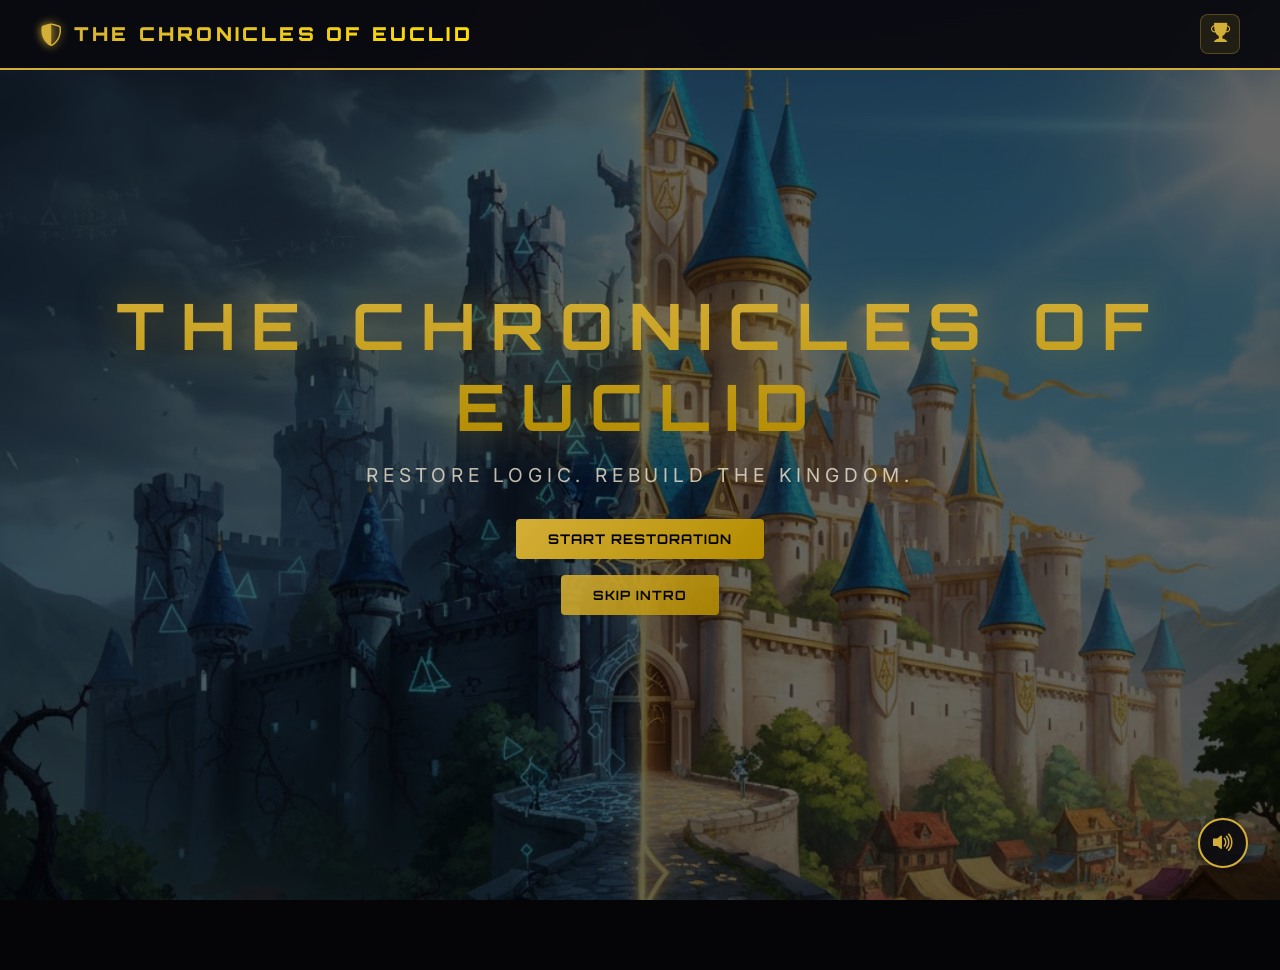
==== index.html @ c295cdf5 "feat: complete implementation of Phases 4 & 5, including expansion regions, time mechanics, and boss" ====
<!DOCTYPE html>
<html lang="en">

<head>
    <meta charset="UTF-8">
    <meta name="viewport" content="width=device-width, initial-scale=1.0">
    <title>The Chronicles of Euclid - Geometry Proof Quest</title>
    <link href="https://cdn.jsdelivr.net/npm/bootstrap-icons@1.11.1/font/bootstrap-icons.css" rel="stylesheet">
    <link rel="stylesheet" href="style.css">
</head>

<body>
    <div id="title-screen" class="title-screen">
        <img src="Images/CastleTitle.jpg" alt="The Chronicles of Euclid" class="title-image">
        <div class="title-content">
            <h1 class="title-text">THE CHRONICLES OF EUCLID</h1>
            <p class="title-tagline">Restore Logic. Rebuild the Kingdom.</p>
            <div class="title-buttons">
                <button class="btn-primary-medieval start-btn" onclick="startStory()">Start Restoration</button>
                <button class="btn-primary-medieval btn-small skip-btn" onclick="skipIntro()">Skip Intro</button>
            </div>
        </div>
    </div>

    <div id="world-brightness-overlay" class="world-brightness-overlay"></div>
    <div id="cinematic-overlay" class="cinematic-overlay" style="display: none;">
        <div class="cinematic-content" id="cinematic-content">
            <!-- Paragraphs will be injected here -->
        </div>
    </div>
    <div class="bg-grid"></div>

    <nav class="navbar-custom">
        <div class="header-left">
            <a href="#" class="brand">
                <i class="bi bi-shield-shaded"></i>
                <span class="brand-text">THE CHRONICLES OF EUCLID</span>
            </a>
        </div>
        <div class="stats-bar">
            <div id="region-selector" class="region-selector-header"></div>
            <div id="achievements-dropdown" class="achievements-dropdown-container">
                <button id="achievements-toggle" class="btn-trophy" onclick="toggleAchievements()"
                    title="View Achievements">
                    <i class="bi bi-trophy-fill"></i>
                </button>
                <div id="achievements-panel" class="achievements-dropdown-content">
                    <!-- Achievements Injected Here -->
                </div>
            </div>
        </div>
    </nav>

    <div id="char-selection-screen" class="char-selection-overlay" style="display: none;">
        <div class="selection-container">
            <h1 class="selection-title">CHOOSE YOUR HEIR</h1>
            <div class="char-cards">
                <div class="char-card" onclick="selectCharacter('male')">
                    <img src="Images/MaleCharacter.png" alt="The Prince">
                    <div class="char-info">
                        <h3>THE PRINCE</h3>
                        <p>Architect of Reason</p>
                    </div>
                </div>
                <div class="char-card" onclick="selectCharacter('female')">
                    <img src="Images/FemaleCharacter.png" alt="The Princess">
                    <div class="char-info">
                        <h3>THE PRINCESS</h3>
                        <p>Sovereign of Truth</p>
                    </div>
                </div>
                <!-- New Characters -->
                <div class="char-card" onclick="selectCharacter('sage')">
                    <img src="file:///C:/Users/Chloe/.gemini/antigravity/brain/e8900f96-80d4-46c9-8535-546dac5a9c21/character_sage_of_logic_1768112817791.png"
                        alt="The Sage">
                    <div class="char-info">
                        <h3>THE SAGE</h3>
                        <p>Master of Geometry</p>
                    </div>
                </div>
                <div class="char-card" onclick="selectCharacter('architectFemale')">
                    <img src="file:///C:/Users/Chloe/.gemini/antigravity/brain/e8900f96-80d4-46c9-8535-546dac5a9c21/character_architect_of_the_grids_female_1768112830831.png"
                        alt="The Architect">
                    <div class="char-info">
                        <h3>THE ARCHITECT</h3>
                        <p>Builder of the Grids</p>
                    </div>
                </div>
            </div>
        </div>
    </div>

    <div id="map-hub" class="map-hub-container" style="display: none;">
        <h2 class="medieval-title text-center mt-4 map-title-contrast" style="z-index: 1000; position: relative;">
            Kingdom of Euclid</h2>
        <div id="event-board" class="event-board">
            <h3 class="event-board-title"><i class="bi bi-megaphone-fill"></i> Kingdom Events</h3>
            <div class="event-sections">
                <div class="event-section">
                    <h4>Active</h4>
                    <div id="active-events-list"></div>
                </div>
                <div class="event-section">
                    <h4>Incoming</h4>
                    <div id="incoming-events-list"></div>
                </div>
            </div>
        </div>
        <div id="village-map" class="map-nodes-container">
            <!-- Map Nodes Injected Here -->
        </div>

        <div class="kingdom-hud">
            <div class="hud-item time-hud" id="main-time-hud" title="Kingdom Age">
                <i class="bi bi-clock-history"></i> Age: <span id="game-time-val">Day 1</span>
            </div>
            <div class="hud-item population-hud" id="main-pop-hud" title="Village Population"
                onclick="showPopulationStatus()">
                <i class="bi bi-people-fill"></i> Pop: <span id="pop-count">100</span>/<span id="max-pop">100</span>
                <div class="pop-bar-container">
                    <div id="pop-bar-fill" class="pop-bar-fill" style="width: 100%;"></div>
                </div>
            </div>
            <div class="hud-item defense-hud" id="main-def-hud" title="Kingdom Defense">
                <i class="bi bi-shield-fill-check"></i> Defense: <span id="def-count">50</span>%
                <div class="def-bar-container">
                    <div id="def-bar-fill" class="def-bar-fill" style="width: 50%;"></div>
                </div>
            </div>
            <div class="hud-controls">
                <button class="btn-hud" onclick="showTheorems()" title="Theorem Reference">
                    <i class="bi bi-book"></i> Theorems
                </button>
                <button class="btn-hud" onclick="showTutorial()" title="Game Tutorial">
                    <i class="bi bi-question-circle"></i> Tutorial
                </button>
                <button class="btn-hud" onclick="buyUpgrade('hero')" title="Hire Mighty Hero (500 SP)">
                    <i class="bi bi-shield-shaded"></i> Hire Hero
                </button>
            </div>
        </div>
    </div>

    <div class="main-wrapper" id="main-wrapper" style="display: none;">
        <!-- Village View: Narrative & Restoration -->
        <div class="village-view" id="village-view">
            <img id="village-bg" src="Images/BeforeVillage.png" alt="Kingdom of Euclid" class="village-bg">
            <img id="scenario-overlay" src="" class="scenario-overlay" style="display: none;">
        </div>

    </div>

    <!-- Narrative Overlay (Moved outside main-wrapper) -->
    <div class="narrative-overlay" id="narrative-overlay" style="display: none;">
        <div class="dialogue-content">
            <img id="character-portrait" src="Images/MaleCharacter.png" alt="Character" class="character-portrait">
            <div class="speaker-name" id="speaker-name">Grand Vizier</div>
            <div class="dialogue-box">
                <div class="dialogue-text" id="dialogue-text">Welcome, Royal Heir. The Kingdom of Euclid has fallen
                    into Logical Decay...</div>
                <div id="choice-container" class="choice-container" style="display: none;">
                    <!-- Choices will be injected here -->
                </div>
            </div>
            <button id="close-narrative-btn" class="btn-primary-medieval mt-2" onclick="closeNarrative()">I
                Understand</button>
        </div>
    </div>

    <!-- Game Area: Proof Interface (Initially Hidden or for Active Level) -->
    <div class="game-area" id="game-area" style="display: none;">
        <div class="diagram-section">
            <div class="d-flex justify-content-between align-items-center mb-3">
                <h3 class="brand" style="font-size: 1.2rem; margin: 0;">Crown's Compass</h3>
                <div id="level-title" style="color: var(--medieval-gold);">Moat Bridge</div>
            </div>
            <div id="given-info" class="logic-box">
                <div id="logic-text" class="mb-2"></div>
                <div class="logic-controls mt-2 d-flex gap-2">
                    <button class="btn-logic-sm" onclick="undoMark()" title="Undo Last Mark"><i
                            class="bi bi-arrow-counterclockwise"></i> Undo</button>
                    <button class="btn-logic-sm" onclick="clearAllMarks()" title="Clear All Marks"><i
                            class="bi bi-trash3"></i> Clear</button>
                </div>
            </div>
            <div class="diagram-container">
                <svg class="diagram-svg" id="diagram-svg" viewBox="0 0 320 270"></svg>
            </div>
        </div>

        <div class="proof-section">
            <div class="section-header">
                <i class="bi bi-patch-check"></i> PROOF TABLE
            </div>
            <div class="proof-header mb-3">
                <h4 style="color: var(--medieval-gold);">Logic Scroll</h4>
                <button class="btn-hint" onclick="provideHint()">
                    <i class="bi bi-lightbulb-fill"></i> Seek Wisdom
                </button>
            </div>

            <div id="wisdom-overlay" class="wisdom-overlay" style="display: none;">
                <div class="wisdom-content">
                    <div class="wisdom-header">
                        <i class="bi bi-chat-left-dots-fill"></i> SAGE'S WHISPER
                        <button class="btn-close-wisdom" onclick="closeWisdom()">×</button>
                    </div>
                    <p id="wisdom-text">The ancient texts speak of shared foundations. Look closely at the segments
                        both triangles share.</p>
                </div>
            </div>

            <table class="proof-table">
                <thead>
                    <tr>
                        <th>#</th>
                        <th>Statement</th>
                        <th>Reason</th>
                    </tr>
                </thead>
                <tbody id="proof-body">
                    <!-- Proof rows will be injected here -->
                </tbody>
            </table>

            <div class="answer-bank mt-4">
                <div class="small text-secondary mb-2">Select Truths:</div>
                <div class="gap-2" id="bank-items">
                    <!-- Bank items will be injected here -->
                </div>
            </div>

            <div class="d-flex gap-2 mt-auto">
                <button class="btn-primary-medieval w-100" id="submit-proof">Invoke Truth</button>
            </div>
        </div>
    </div>
    </div>

    <!-- Quest Briefing Modal -->
    <div id="quest-briefing-modal" class="quest-modal-overlay">
        <div class="quest-modal-content">
            <div id="briefing-bg" class="briefing-bg-frame">
                <img id="briefing-img" src="" alt="Ruined Structure">
            </div>
            <div class="quest-briefing-info">
                <h2 id="briefing-title" class="medieval-title">Level Briefing</h2>
                <div id="briefing-theorem" class="theorem-badge">SSS</div>
                <p id="briefing-story" class="briefing-text"></p>
                <button class="btn-primary-medieval w-100" onclick="beginActivation()">Begin Restoration</button>
            </div>
        </div>
    </div>

    <div id="victory-modal" class="victory-modal-overlay">
        <div id="confetti-container" class="confetti-container"></div>
        <div class="victory-modal-content">
            <h1 class="huzzah-title" style="display: none;">HUZZAH!</h1>
            <div id="congrats-label" class="congrats-text" style="display: none;">Structure Restored</div>
            <div class="victory-after-frame">
                <img id="victory-before-img" class="victory-reveal-img" src="" alt="Ruined Structure">
                <img id="victory-after-img" class="victory-reveal-img" src="" alt="Restored Structure"
                    style="opacity: 0;">
                <div id="architect-hammer" class="architect-hammer">
                    <i class="bi bi-hammer"></i>
                </div>
            </div>
            <p id="victory-story" class="victory-story" style="display: none;"></p>
            <div id="victory-buttons" class="d-grid gap-2" style="display: none;">
                <button class="btn-primary-medieval w-100" onclick="closeVictoryModal()">Return to Kingdom</button>
            </div>
        </div>
    </div>

    <!-- Population Status Modal -->
    <div id="population-modal" class="modal-medieval">
        <div class="modal-content-medieval population-modal-layout">
            <button class="modal-close" onclick="closePopulationStatus()"><i class="bi bi-x"></i></button>
            <div class="pop-modal-header">
                <h2 class="medieval-title">Kingdom Vitals</h2>
                <div class="pop-status-badge" id="pop-status-text">Prospering</div>
            </div>
            <div class="pop-modal-body">
                <div class="pop-visual-side">
                    <img id="pop-status-img" src="" alt="Village Status" class="pop-status-img">
                    <p id="pop-thematic-desc" class="pop-thematic-desc"></p>
                </div>
                <div class="pop-metrics-side" id="pop-metrics-container">
                    <!-- Metrics Injected Here -->
                </div>
            </div>
            <div class="pop-modal-footer">
                <button class="btn-primary-medieval" onclick="closePopulationStatus()">Back to Map</button>
            </div>
        </div>
    </div>

    <!-- Catastrophic Event Modal (High Impact) -->
    <div id="catastrophic-modal" class="modal-medieval catastrophic-overlay">
        <div class="catastrophic-content">
            <div class="cat-visual-bg">
                <img id="cat-event-img" src="" alt="Catastrophe">
            </div>
            <div class="cat-info-panel">
                <h1 id="cat-event-title" class="cat-title">EVENT NAME</h1>
                <p id="cat-event-desc" class="cat-desc"></p>
                <div class="cat-impact-report">
                    <span class="impact-label">Kingdom Impact:</span>
                    <span id="cat-event-impact" class="impact-value">-50 Population</span>
                </div>
                <button class="btn-primary-medieval mt-4" onclick="closeCatastrophicEvent()">The Kingdom
                    Endures</button>
            </div>
        </div>
    </div>

    <div id="orb-container" class="orb-container"></div>
    <div id="floating-actions" class="floating-actions">
        <button id="nav-btn-audio" class="btn-floating" onclick="AudioManager.toggleMute()" title="Toggle Audio">
            <i class="bi bi-volume-up-fill"></i>
        </button>
        <button id="nav-btn-home" class="btn-floating" onclick="renderDashboard()" title="Return to Map"
            style="display: none;">
            <i class="bi bi-house-door-fill"></i>
        </button>
    </div>

    <!-- Custom Notification Modal -->
    <div id="notification-modal" class="modal-medieval notification-overlay">
        <div class="modal-content-medieval notification-layout">
            <div class="notification-messenger-frame">
                <img id="notification-img"
                    src="file:///C:/Users/Chloe/.gemini/antigravity/brain/e8900f96-80d4-46c9-8535-546dac5a9c21/royal_messenger_scout_1768114053963.png"
                    alt="Messenger">
            </div>
            <div class="notification-body">
                <h3 id="notification-title" class="medieval-subtitle">Royal Scroll</h3>
                <p id="notification-message" class="notification-text"></p>
                <button class="btn-primary-medieval w-100" onclick="closeNotification()">I Acknowledge</button>
            </div>
        </div>
    </div>

    <script src="game.js"></script>
</body>

</html>
---- style.css ----
@import url("https://fonts.googleapis.com/css2?family=Orbitron:wght@400;700;900&family=Inter:wght@400;500;600;700&family=Space+Mono&display=swap");

:root {
  --medieval-gold: #d4af37;
  --medieval-gold-bright: #ffdf00;
  --medieval-blue: #1e3a5f;
  --medieval-blue-dark: #0a192f;
  --medieval-green: #2d5a27;
  --medieval-red: #8b0000;
  --logic-cyan: #00f5ff;
  --logic-pink: #ff00ff;
  --dark-bg: #050508;
  --panel-bg: rgba(20, 20, 30, 0.85);
  --card-border: rgba(212, 175, 55, 0.4);
  --text-primary: #f0e6d2;
  /* Parchment white */
  --text-secondary: #b0b0b0;
  --success: #39ff14;
  --warning: #ffcc00;
  --danger: #ff3366;
}

/* Utility Classes */
.text-center {
  text-align: center !important;
}

.mt-2 {
  margin-top: 0.5rem !important;
}

.mt-3 {
  margin-top: 1rem !important;
}

.mt-4 {
  margin-top: 1.5rem !important;
}

.mt-auto {
  margin-top: auto !important;
}

.mb-2 {
  margin-bottom: 0.5rem !important;
}

.mb-3 {
  margin-bottom: 1rem !important;
}

.d-flex {
  display: flex !important;
}

.gap-2 {
  gap: 0.5rem !important;
}

.w-100 {
  width: 100% !important;
}

/* Title Screen */
.title-screen {
  position: fixed;
  top: 0;
  left: 0;
  width: 100%;
  height: 100%;
  z-index: 6000;
  background: black;
  display: flex;
  justify-content: center;
  align-items: center;
  overflow: hidden;
}

.title-image {
  position: absolute;
  top: 0;
  left: 0;
  width: 100%;
  height: 100%;
  object-fit: cover;
  opacity: 0.4;
}

.title-content {
  position: relative;
  z-index: 10;
  text-align: center;
}

.title-text {
  font-family: 'Orbitron', sans-serif;
  font-size: 4rem;
  letter-spacing: 1rem;
  margin-bottom: 1rem;
  background: linear-gradient(to bottom, var(--medieval-gold), #b38b00);
  background-clip: text;
  -webkit-background-clip: text;
  -webkit-text-fill-color: transparent;
  filter: drop-shadow(0 0 20px rgba(212, 175, 55, 0.5));
}

.title-content {
  position: relative;
  z-index: 2;
  display: flex;
  flex-direction: column;
  align-items: center;
  text-align: center;
}

.title-tagline {
  font-size: 1.2rem;
  letter-spacing: 0.3rem;
  color: var(--text-primary);
  margin-bottom: 1rem;
  text-transform: uppercase;
  opacity: 0.8;
}

.title-buttons {
  display: flex;
  flex-direction: column;
  align-items: center;
  gap: 1rem;
  margin-top: 1rem;
}

.btn-primary-medieval {
  background: linear-gradient(135deg, #d4af37, #8b6b00);
  border: 2px solid #b38b00;
  color: #000;
  padding: 1rem 2.5rem;
  font-family: 'Orbitron', sans-serif;
  font-weight: bold;
  cursor: pointer;
  transition: all 0.3s ease;
  border-radius: 4px;
  text-transform: uppercase;
  letter-spacing: 1px;
}

.btn-primary-medieval:hover {
  background: #ffcc33;
  box-shadow: 0 0 20px rgba(212, 175, 55, 0.5);
  transform: translateY(-2px);
}

.btn-small {
  padding: 0.5rem 1.5rem;
  font-size: 0.8rem;
  animation: none;
  /* No pulse for the small button */
  opacity: 0.9;
}

@keyframes pulseGold {
  0% {
    box-shadow: 0 0 0 0 rgba(212, 175, 55, 0.4);
  }

  70% {
    box-shadow: 0 0 0 20px rgba(212, 175, 55, 0);
  }

  100% {
    box-shadow: 0 0 0 0 rgba(212, 175, 55, 0);
  }
}

/* Cinematic Prologue */
.cinematic-overlay {
  position: fixed;
  top: 0;
  left: 0;
  width: 100%;
  height: 100%;
  background: black;
  z-index: 5000;
  display: flex;
  justify-content: center;
  align-items: center;
  padding: 4rem;
  opacity: 1;
  transition: opacity 2s ease-in-out;
}

.cinematic-content {
  max-width: 800px;
  text-align: center;
}

.section-header {
  font-family: "Space Mono", monospace;
  font-size: 1.1rem;
  font-weight: bold;
  margin-bottom: 1.5rem;
  text-align: center;
}

.cinematic-text {
  font-family: "Space Mono", monospace;
  font-size: 1.5rem;
  line-height: 2;
  color: var(--text-primary);
  opacity: 0;
  transition: opacity 1.5s ease-in-out;
}

.proof-header {
  text-align: center;
  margin-bottom: 1.5rem;
}

.cinematic-text.fade-in {
  opacity: 1;
}

/* World Brightness */
.world-brightness-overlay {
  position: fixed;
  top: 0;
  left: 0;
  width: 100%;
  height: 100%;
  background: black;
  opacity: 0.6;
  /* Default dullness */
  pointer-events: none;
  z-index: 50;
  transition: opacity 2s ease-in-out;
}

* {
  margin: 0;
  padding: 0;
  box-sizing: border-box;
}

body {
  font-family: "Inter", sans-serif;
  background: var(--dark-bg);
  color: var(--text-primary);
  min-height: 100vh;
  overflow-x: hidden;
}

/* Background Grids & Overlays */
.bg-grid {
  position: fixed;
  top: 0;
  left: 0;
  width: 100%;
  height: 100%;
  background-image: linear-gradient(rgba(212, 175, 55, 0.05) 1px,
      transparent 1px),
    linear-gradient(90deg, rgba(212, 175, 55, 0.05) 1px, transparent 1px);
  background-size: 60px 60px;
  pointer-events: none;
  z-index: 0;
}

/* Navigation */
.navbar-custom {
  background: rgba(10, 10, 15, 0.95);
  backdrop-filter: blur(15px);
  border-bottom: 2px solid var(--medieval-gold);
  padding: 0 2.5rem;
  position: fixed;
  top: 0;
  left: 0;
  width: 100%;
  height: 70px;
  z-index: 10000;
  display: flex;
  justify-content: space-between;
  align-items: center;
}

.brand {
  font-family: "Orbitron", sans-serif;
  font-weight: 900;
  font-size: 1.8rem;
  background: linear-gradient(135deg,
      var(--medieval-gold),
      var(--medieval-gold-bright));
  background-clip: text;
  -webkit-background-clip: text;
  -webkit-text-fill-color: transparent;
  text-decoration: none;
  display: flex;
  align-items: center;
  gap: 0.75rem;
}

.brand i {
  -webkit-text-fill-color: var(--medieval-gold);
  filter: drop-shadow(0 0 5px var(--medieval-gold));
  font-size: 1.4rem;
}

.brand-text {
  font-size: 1.2rem;
  letter-spacing: 0.2rem;
}

.stats-bar {
  display: flex;
  gap: 1.5rem;
  align-items: center;
}

/* Population Bar & HUD Items Pulse */
.pulse-growth {
  animation: pulseGreen 1s ease-in-out infinite;
}

.pulse-loss {
  animation: pulseRed 1.5s ease-in-out infinite;
}

@keyframes pulseGreen {
  0% {
    transform: scale(1);
    filter: brightness(1);
  }

  50% {
    transform: scale(1.05);
    filter: brightness(1.5) drop-shadow(0 0 10px #39ff14);
  }

  100% {
    transform: scale(1);
    filter: brightness(1);
  }
}

@keyframes pulseRed {
  0% {
    transform: scale(1);
    filter: grayscale(0);
  }

  50% {
    transform: scale(1.1);
    filter: grayscale(0.5) sepia(1) hue-rotate(-50deg) drop-shadow(0 0 15px #ff3366);
  }

  100% {
    transform: scale(1);
    filter: grayscale(0);
  }
}

.hud-item {
  display: flex;
  align-items: center;
  gap: 0.5rem;
  padding: 0.4rem 0.8rem;
  background: rgba(0, 0, 0, 0.4);
  border: 1px solid rgba(212, 175, 55, 0.3);
  border-radius: 8px;
  color: var(--medieval-gold);
  font-family: 'Rajdhani', sans-serif;
  font-weight: 600;
  transition: all 0.3s;
}

.stat-item {
  display: flex;
  align-items: center;
  gap: 0.5rem;
  padding: 0.5rem 1rem;
  background: rgba(212, 175, 55, 0.1);
  border: 1px solid rgba(212, 175, 55, 0.2);
  border-radius: 4px;
  font-family: "Space Mono", monospace;
  font-size: 0.9rem;
  color: var(--medieval-gold);
}

.answer-bank {
  margin-top: 1rem;
  padding: 1rem;
  background: rgba(62, 39, 35, 0.05);
  border-radius: 8px;
  text-align: center;
}

#bank-items {
  display: grid;
  grid-template-columns: repeat(2, 1fr);
  gap: 0.5rem;
}

/* Main Layout */
.main-wrapper {
  display: grid;
  grid-template-rows: 1fr;
  height: calc(100vh - 70px);
  margin-top: 70px;
  position: relative;
  z-index: 90;
  overflow: hidden;
  background: var(--dark-bg);
}

/* Village View - Restoration Area */
.village-view {
  position: relative;
  height: 45vh;
  border-bottom: 3px solid var(--medieval-gold);
  overflow: hidden;
  background: #000;
}

.village-bg {
  width: 100%;
  height: 100%;
  object-fit: cover;
  transition: opacity 1.5s ease-in-out;
}

/* Kingdom HUD - Shared Compact Line */
.kingdom-hud {
  position: absolute;
  bottom: 1.5rem;
  left: 50%;
  transform: translateX(-50%);
  background: rgba(10, 15, 25, 0.95);
  border: 2px solid var(--medieval-gold);
  border-radius: 50px;
  padding: 0.6rem 2rem;
  display: flex;
  gap: 1.5rem;
  align-items: center;
  box-shadow: 0 5px 30px rgba(0, 0, 0, 0.8), inset 0 0 15px rgba(212, 175, 55, 0.2);
  z-index: 5000;
  backdrop-filter: blur(10px);
  width: max-content;
  max-width: 95vw;
}

.kingdom-hud .hud-item {
  display: flex;
  align-items: center;
  flex-direction: row;
  gap: 0.6rem;
  font-size: 0.85rem;
  color: #fff;
  font-family: 'Space Mono', monospace;
  font-weight: bold;
}

.kingdom-hud .hud-item i {
  color: var(--medieval-gold);
  font-size: 1.1rem;
}

/* Modal - Base Chassis */
.modal-medieval {
  display: none;
  position: fixed;
  top: 0;
  left: 0;
  width: 100%;
  height: 100%;
  background: rgba(0, 0, 0, 0.85);
  backdrop-filter: blur(8px);
  z-index: 11000;
  /* Above navbar */
  justify-content: center;
  align-items: center;
  opacity: 0;
  transition: opacity 0.3s ease;
}

.modal-medieval.active {
  display: flex;
  opacity: 1;
}

.modal-content-medieval {
  background: #1a1a1a;
  border: 3px solid var(--medieval-gold);
  border-radius: 12px;
  position: relative;
  max-height: 90vh;
  overflow-y: auto;
  box-shadow: 0 0 50px rgba(0, 0, 0, 0.9), inset 0 0 20px rgba(212, 175, 55, 0.1);
  animation: modalPop 0.4s cubic-bezier(0.175, 0.885, 0.32, 1.275);
}

@keyframes modalPop {
  from {
    transform: scale(0.85);
    opacity: 0;
  }

  to {
    transform: scale(1);
    opacity: 1;
  }
}

.modal-close {
  position: absolute;
  top: 1rem;
  right: 1rem;
  background: none;
  border: none;
  color: var(--medieval-gold);
  font-size: 2rem;
  cursor: pointer;
  transition: transform 0.2s;
}

.modal-close:hover {
  transform: scale(1.1);
}

/* Population Status Modal Styling */
.population-modal-layout {
  max-width: 800px;
  padding: 2.5rem;
}

.pop-modal-header {
  text-align: center;
  margin-bottom: 2rem;
  position: relative;
}

.pop-status-badge {
  display: inline-block;
  background: var(--medieval-gold);
  color: black;
  padding: 0.3rem 1.2rem;
  border-radius: 20px;
  font-weight: bold;
  font-family: 'Orbitron', sans-serif;
  font-size: 0.9rem;
  margin-top: 0.5rem;
  text-transform: uppercase;
  box-shadow: 0 0 15px rgba(212, 175, 55, 0.4);
}

.pop-modal-body {
  display: grid;
  grid-template-columns: 1fr 1.2fr;
  gap: 2.5rem;
  align-items: start;
}

.pop-visual-side {
  display: flex;
  flex-direction: column;
  align-items: center;
  gap: 1.5rem;
  background: rgba(0, 0, 0, 0.3);
  padding: 1.5rem;
  border-radius: 12px;
  border: 1px solid rgba(212, 175, 55, 0.2);
}

.pop-status-img {
  width: 100%;
  border-radius: 8px;
  border: 2px solid var(--medieval-gold);
  box-shadow: 0 0 20px rgba(0, 0, 0, 0.5);
}

.pop-thematic-desc {
  font-style: italic;
  color: #f0e6d2;
  text-align: center;
  line-height: 1.6;
  font-size: 1rem;
}

.pop-metrics-side {
  display: flex;
  flex-direction: column;
  gap: 1.5rem;
}

.pop-metrics-side .metric-row {
  margin-bottom: 0;
}

.pop-metrics-side .metric-label span:first-child {
  font-weight: bold;
  letter-spacing: 1px;
}

.pop-metrics-side .metric-bar-bg {
  height: 10px;
}

@media (max-width: 768px) {
  .pop-modal-body {
    grid-template-columns: 1fr;
  }
}


/* HUD Controls */
.hud-controls {
  display: flex;
  gap: 1rem;
  border-left: 1px solid rgba(212, 175, 55, 0.3);
  padding-left: 1.5rem;
}

.btn-hud {
  background: linear-gradient(to bottom, #2c3e50, #1a252f);
  border: 1px solid var(--medieval-gold);
  color: var(--medieval-gold);
  padding: 0.5rem 1rem;
  border-radius: 6px;
  font-family: 'Space Mono', monospace;
  font-size: 0.8rem;
  cursor: pointer;
  transition: all 0.2s;
  display: flex;
  align-items: center;
  gap: 0.5rem;
}

.btn-hud:hover {
  background: var(--medieval-gold);
  color: black;
  box-shadow: 0 0 10px rgba(212, 175, 55, 0.4);
}

/* Orb System */
.orb-container {
  position: fixed;
  top: 0;
  left: 0;
  width: 100vw;
  height: 100vh;
  pointer-events: none;
  z-index: 100000;
  /* Absolute highest */
  overflow: visible;
}

.orb {
  position: fixed;
  width: 35px;
  /* Bigger for visibility */
  height: 35px;
  border-radius: 50%;
  display: flex;
  justify-content: center;
  align-items: center;
  pointer-events: none;
  top: 0;
  left: 0;
}

.golden-orb {
  background: radial-gradient(circle at 30% 30%, #ffffff, #ffd700 50%, #b8860b);
  box-shadow:
    0 0 35px #ffd700,
    0 0 70px rgba(255, 215, 0, 0.6),
    inset 0 0 12px rgba(255, 255, 255, 0.9);
  border: 1.5px solid rgba(255, 255, 255, 0.8);
  color: #000;
  animation: orbPulseGold 2s ease-in-out infinite;
}

@keyframes orbPulseGold {

  0%,
  100% {
    box-shadow: 0 0 35px #ffd700, 0 0 70px rgba(255, 215, 0, 0.6);
    transform: scale(1);
  }

  50% {
    box-shadow: 0 0 60px #fff700, 0 0 120px rgba(255, 215, 0, 0.8);
    transform: scale(1.15);
  }
}

.orb-icon {
  font-size: 1.2rem;
  font-weight: bold;
}

/* Use proper transform-based animations to fix the "frozen in corner" bug */
@keyframes orbIn {
  from {
    opacity: 0;
    transform: translate(var(--startX), var(--startY)) scale(0.5);
  }

  20% {
    opacity: 1;
  }

  to {
    opacity: 1;
    transform: translate(var(--endX), var(--endY)) scale(1);
  }
}

@keyframes orbOut {
  from {
    opacity: 1;
    transform: translate(var(--startX), var(--startY)) scale(1);
  }

  80% {
    opacity: 1;
  }

  to {
    opacity: 0;
    transform: translate(var(--endX), var(--endY)) scale(0.5);
  }
}

.orb.animate-in {
  animation: orbIn 3s cubic-bezier(0.25, 0.46, 0.45, 0.94) forwards !important;
}

.orb.animate-out {
  animation: orbOut 3s cubic-bezier(0.55, 0.055, 0.675, 0.19) forwards !important;
}

@keyframes orbBounce {
  0% {
    opacity: 0;
    transform: translate(var(--startX), var(--startY)) scale(0.5);
  }

  20% {
    opacity: 1;
  }

  50% {
    opacity: 1;
    transform: translate(var(--endX), var(--endY)) scale(1.1);
  }

  60% {
    opacity: 1;
    transform: translate(var(--endX), var(--endY)) scale(1.1);
  }

  100% {
    opacity: 0;
    transform: translate(var(--startX), var(--startY)) scale(0.5);
  }
}

.orb.animate-bounce {
  animation: orbBounce 4s ease-in-out forwards !important;
}

@keyframes orbRise {
  from {
    opacity: 1;
    transform: translateY(0);
  }

  to {
    opacity: 0;
    transform: translateY(-500px);
  }
}

@keyframes orbPulse {

  0%,
  100% {
    transform: scale(1);
    filter: brightness(1);
  }

  50% {
    transform: scale(1.2);
    filter: brightness(1.5);
  }
}

.orb.friendly {
  color: #00ffff;
}

.orb.enemy {
  color: #ff3366;
}

.orb.neutral {
  color: #ffffff;
}

.orb.animate-in {
  animation: orbIn 3s ease-out forwards;
}

.orb.animate-out {
  animation: orbOut 3s ease-in forwards;
}

.orb.animate-rise {
  animation: orbRise 5s ease-in forwards;
}

.orb.pulse {
  animation: orbPulse 1.5s infinite ease-in-out;
}

.narrative-overlay {
  position: fixed;
  top: 0;
  left: 0;
  width: 100%;
  height: 100%;
  background: rgba(0, 0, 0, 0.85);
  display: flex;
  justify-content: center;
  align-items: center;
  z-index: 12000;
  /* Highest priority */
  backdrop-filter: blur(5px);
}

.dialogue-content {
  background: #1a1a1a;
  border: 3px solid var(--medieval-gold);
  border-radius: 12px;
  padding: 2rem;
  width: 95%;
  max-width: 800px;
  max-height: 90vh;
  overflow-y: auto;
  display: flex;
  flex-direction: column;
  align-items: center;
  text-align: center;
  gap: 1.2rem;
  position: relative;
  box-shadow: 0 0 50px rgba(0, 0, 0, 0.8);
}

.character-portrait {
  width: 140px;
  height: 140px;
  border-radius: 50%;
  border: 4px solid var(--medieval-gold);
  object-fit: cover;
  box-shadow: 0 0 30px rgba(212, 175, 55, 0.4);
  background: var(--panel-bg);
  flex-shrink: 0;
  margin-bottom: -1rem;
  /* Overlap slightly with name for tightness */
  z-index: 2;
}

.dialogue-content-body {
  width: 100%;
}

.speaker-name {
  font-family: "Orbitron", sans-serif;
  color: var(--medieval-gold);
  font-size: 1.2rem;
  letter-spacing: 2px;
  margin-bottom: 0.5rem;
  text-transform: uppercase;
  z-index: 2;
}

.dialogue-box {
  padding: 2rem;
  background: rgba(0, 0, 0, 0.7);
  border: 2px solid var(--medieval-gold);
  border-radius: 12px;
  width: 100%;
  box-shadow: 0 10px 40px rgba(0, 0, 0, 0.6), inset 0 0 20px rgba(212, 175, 55, 0.1);
  display: flex;
  flex-direction: column;
  position: relative;
}

#choice-container {
  margin-top: 2rem;
  display: flex;
  flex-direction: column;
  gap: 1.2rem;
  width: 100%;
}

.btn-choice {
  background: linear-gradient(to right, rgba(212, 175, 55, 0.1), rgba(212, 175, 55, 0.05));
  border: 1px solid var(--medieval-gold);
  color: var(--text-primary);
  padding: 1.2rem 2rem;
  font-family: 'Orbitron', sans-serif;
  font-size: 1rem;
  border-radius: 8px;
  cursor: pointer;
  transition: all 0.3s cubic-bezier(0.4, 0, 0.2, 1);
  text-align: left;
  position: relative;
  overflow: hidden;
}

.btn-choice:hover {
  background: var(--medieval-gold);
  color: #000;
  transform: translateX(10px);
  box-shadow: 0 0 30px rgba(212, 175, 55, 0.3);
}

.btn-choice::before {
  content: "»";
  margin-right: 15px;
  color: var(--medieval-gold);
  transition: color 0.3s;
}

.btn-choice:hover::before {
  color: #000;
}

.dialogue-text {
  font-size: 1.1rem;
  line-height: 1.6;
  margin-bottom: 1rem;
}

/* Catastrophic Event Modal */
.catastrophic-overlay {
  z-index: 15000 !important;
  /* Above everything */
}

.catastrophic-content {
  width: 90vw;
  height: 85vh;
  max-width: 1200px;
  background: #0a0a0f;
  border: 4px solid var(--medieval-gold);
  border-radius: 15px;
  display: grid;
  grid-template-columns: 1fr 400px;
  overflow: hidden;
  position: relative;
  box-shadow: 0 0 100px rgba(0, 0, 0, 1);
}

.cat-visual-bg {
  position: relative;
  width: 100%;
  height: 100%;
  background: black;
}

.cat-visual-bg img {
  width: 100%;
  height: 100%;
  object-fit: cover;
  opacity: 0.8;
  mask-image: linear-gradient(to right, black 80%, transparent);
}

.cat-info-panel {
  padding: 3rem;
  display: flex;
  flex-direction: column;
  justify-content: center;
  background: linear-gradient(to left, rgba(10, 10, 15, 1) 80%, transparent);
  z-index: 10;
}

.cat-title {
  font-family: 'Orbitron', sans-serif;
  color: var(--danger);
  font-size: 2.5rem;
  margin-bottom: 1.5rem;
  text-transform: uppercase;
  text-shadow: 0 0 20px rgba(255, 51, 102, 0.4);
}

.cat-desc {
  font-size: 1.2rem;
  line-height: 1.6;
  color: #eee;
  margin-bottom: 2rem;
}

.cat-impact-report {
  background: rgba(255, 51, 102, 0.1);
  border: 1px solid var(--danger);
  padding: 1rem;
  border-radius: 8px;
  display: flex;
  justify-content: space-between;
  align-items: center;
}

.impact-label {
  color: var(--text-secondary);
  font-family: 'Space Mono', monospace;
}

.impact-value {
  color: var(--danger);
  font-weight: bold;
  font-size: 1.2rem;
}

@media (max-width: 1000px) {
  .catastrophic-content {
    grid-template-columns: 1fr;
    height: auto;
    max-height: 95vh;
    overflow-y: auto;
  }

  .cat-visual-bg {
    height: 300px;
  }
}

/* Game Area - Proof Interface */
.game-area {
  display: flex;
  flex-direction: column;
  gap: 1rem;
  padding: 1rem;
  background: rgba(0, 0, 0, 0.4);
  min-height: 100%;
  overflow-y: auto;
}

.diagram-section {
  background: rgba(20, 20, 30, 0.7);
  backdrop-filter: blur(10px);
  border: 1px solid var(--card-border);
  border-radius: 12px;
  padding: 1.5rem;
  display: flex;
  flex-direction: column;
}

.diagram-container {
  flex: 1;
  display: flex;
  align-items: center;
  justify-content: center;
  background: rgba(0, 0, 0, 0.5);
  border-radius: 8px;
  border: 1px solid rgba(212, 175, 55, 0.1);
}

.diagram-svg {
  width: 100%;
  max-width: 500px;
  height: auto;
  filter: drop-shadow(0 0 10px var(--logic-cyan));
}

.proof-section {
  background: rgba(20, 20, 30, 0.7);
  /* Translucent parchment effect */
  backdrop-filter: blur(10px);
  border: 1px solid var(--card-border);
  border-radius: 12px;
  padding: 1.5rem;
  display: flex;
  flex-direction: column;
  gap: 1rem;
  overflow-y: auto;
}

.mini-reference {
  position: absolute;
  top: 1rem;
  right: 1rem;
  width: 80px;
  height: 80px;
  border-radius: 50%;
  border: 2px solid var(--medieval-gold);
  overflow: hidden;
  z-index: 1000;
  box-shadow: 0 0 15px rgba(0, 0, 0, 0.5);
}

.mini-reference img {
  width: 100%;
  height: 100%;
  object-fit: cover;
}

/* Condensed Proof Table Styles */
.proof-table {
  width: 100%;
  border-collapse: separate;
  border-spacing: 0 0.15rem;
  font-size: 0.85rem;
}

.proof-table th {
  color: var(--medieval-gold);
  text-align: left;
  padding: 0.5rem;
  font-family: "Orbitron", sans-serif;
  font-size: 0.8rem;
  text-transform: uppercase;
}

.proof-row {
  background: rgba(255, 255, 255, 0.05);
}

.proof-row td {
  padding: 0.25rem 0.5rem;
  border-top: 1px solid rgba(212, 175, 55, 0.1);
  border-bottom: 1px solid rgba(212, 175, 55, 0.1);
}

/* Tools & Buttons */
.answer-bank {
  margin-top: 0.25rem;
  padding: 0.25rem;
  background: rgba(62, 39, 35, 0.05);
  border-radius: 8px;
  text-align: center;
}

.btn-primary-medieval {
  background: linear-gradient(135deg, var(--medieval-gold), #b38b00);
  color: #000;
  border: none;
  padding: 0.75rem 2rem;
  font-family: "Orbitron", sans-serif;
  font-weight: 700;
  border-radius: 4px;
  cursor: pointer;
  transition: all 0.3s ease;
}

.btn-primary-medieval:hover {
  transform: translateY(-2px);
  box-shadow: 0 5px 15px rgba(212, 175, 55, 0.4);
}

/* Existing Logic Styles Integration */
.dropzone {
  min-height: 28px;
  border: 1px dashed rgba(0, 0, 0, 0.4);
  border-radius: 4px;
  padding: 0.1rem 0.4rem;
  display: flex;
  align-items: center;
  justify-content: center;
  transition: all 0.3s ease;
  background: rgba(255, 255, 255, 0.75);
  color: #000;
  font-family: "Space Mono", monospace;
  font-size: 0.8rem;
  font-weight: bold;
}

.dropzone.filled {
  border-style: solid;
  border-color: var(--medieval-gold);
  color: var(--text-primary);
  background: rgba(212, 175, 55, 0.1);
}

.bank-item {
  background: rgba(255, 255, 255, 0.9);
  border: 1px solid #000;
  padding: 0.5rem 1rem;
  border-radius: 4px;
  font-family: "Space Mono", monospace;
  font-size: 0.85rem;
  color: #000;
  cursor: grab;
  transition: all 0.2s ease;
  font-weight: bold;
  box-shadow: 0 2px 5px rgba(0, 0, 0, 0.1);
}

.bank-item:hover {
  background: rgba(62, 39, 35, 0.2);
  transform: scale(1.02);
}

.bank-select-dropdown {
  width: 100%;
  padding: 0.8rem;
  font-family: 'Space Mono', monospace;
  font-size: 0.9rem;
  background: rgba(255, 255, 255, 0.9);
  border: 2px solid var(--medieval-gold);
  border-radius: 6px;
  cursor: pointer;
  color: #000;
  font-weight: bold;
  margin-bottom: 0.5rem;
}

.highlight-hint {
  box-shadow: 0 0 15px var(--medieval-gold) !important;
  border-color: var(--medieval-gold) !important;
  transform: scale(1.05);
  transition: all 0.3s ease;
}

/* Animations */
@keyframes restorationPulse {
  0% {
    filter: brightness(1) drop-shadow(0 0 0 gold);
  }

  50% {
    filter: brightness(1.5) drop-shadow(0 0 20px gold);
  }

  100% {
    filter: brightness(1) drop-shadow(0 0 0 gold);
  }
}

.restoring {
  animation: restorationPulse 2s ease-in-out;
}

/* Character Selection Screen */
.char-selection-overlay {
  position: fixed;
  top: 0;
  left: 0;
  width: 100%;
  height: 100%;
  background: radial-gradient(circle at center, #1a2a44, #000);
  z-index: 7000;
  display: flex;
  justify-content: center;
  align-items: center;
}

.char-cards {
  display: flex;
  justify-content: center;
  gap: 3rem;
  flex-direction: row;
}

.char-card {
  background: var(--panel-bg);
  border: 2px solid var(--medieval-gold);
  width: 260px;
  border-radius: 15px;
  overflow: hidden;
  cursor: pointer;
  transition: transform 0.4s;
}

.char-card:hover {
  transform: translateY(-15px);
  border-color: #fff;
}

.char-card img {
  width: 100%;
  height: 320px;
  object-fit: cover;
}

.char-info {
  padding: 1.5rem;
  text-align: center;
}

.selection-title {
  font-family: 'Orbitron', sans-serif;
  color: var(--medieval-gold);
  margin-bottom: 3rem;
  font-size: 3rem;
  letter-spacing: 0.5rem;
  text-align: center;
}

/* Kingdom Map - Radial Hub */
.map-hub-container {
  position: fixed;
  top: 0;
  left: 0;
  width: 100%;
  height: 100%;
  background-color: #050a05;
  z-index: 100;
  padding-top: 80px;
  display: flex;
  flex-direction: column;
  --map-grayscale: 0%;
  --region-bg: url('Images/MapBG_After.png');
}

.map-hub-container::before {
  content: "";
  position: absolute;
  top: 0;
  left: 0;
  width: 100%;
  height: 100%;
  background-image: var(--region-bg);
  background-size: cover;
  background-position: center;
  filter: grayscale(var(--map-grayscale));
  transition: background-image 1s ease-in-out, filter 2s ease-in-out;
  z-index: -1;
}

/* Region Selection in Header */
.region-selector-header {
  display: flex;
  gap: 0.8rem;
  align-items: center;
  margin-right: 1rem;
}

.region-selector-header .region-btn {
  padding: 0.4rem 0.8rem;
  font-size: 0.7rem;
  letter-spacing: 1px;
  background: rgba(255, 255, 255, 0.05);
  border: 1px solid var(--medieval-gold);
  border-radius: 4px;
}

.region-selector-header .region-btn.active {
  background: var(--medieval-gold);
  color: black;
}

/* Region Selection */
.region-selector {
  display: flex;
  justify-content: center;
  gap: 1.5rem;
  margin-top: 1rem;
  margin-bottom: 2rem;
  z-index: 1000;
  position: relative;
}

.region-btn {
  background: rgba(0, 0, 0, 0.7);
  border: 2px solid var(--medieval-gold);
  color: var(--medieval-gold);
  padding: 0.6rem 1.8rem;
  font-family: 'Orbitron', sans-serif;
  font-size: 0.9rem;
  cursor: pointer;
  border-radius: 4px;
  transition: all 0.3s cubic-bezier(0.4, 0, 0.2, 1);
  display: flex;
  align-items: center;
  gap: 0.6rem;
  text-transform: uppercase;
  letter-spacing: 2px;
  box-shadow: 0 4px 15px rgba(0, 0, 0, 0.5);
}

.region-btn:hover:not(.locked) {
  background: var(--medieval-gold);
  color: #000;
  box-shadow: 0 0 20px var(--medieval-gold);
  transform: translateY(-2px);
}

.region-btn.active {
  background: var(--medieval-gold);
  color: #000;
  box-shadow: 0 0 25px var(--medieval-gold);
  border-color: #fff;
}

.region-btn.locked {
  opacity: 0.4;
  cursor: not-allowed;
  border-color: #444;
  color: #666;
  background: rgba(0, 0, 0, 0.9);
}

.region-btn .bi-lock-fill {
  font-size: 0.8rem;
}

.map-nodes-container {
  position: relative;
  flex: 1;
  width: 100%;
  height: 100%;
}

.central-castle {
  position: absolute;
  top: 35%;
  left: 50%;
  transform: translate(-50%, -50%);
  width: 220px;
  height: 220px;
  border-radius: 50%;
  border: 5px solid var(--medieval-gold);
  box-shadow: 0 0 80px rgba(212, 175, 55, 0.4);
  z-index: 10;
  overflow: hidden;
  background: #000;
}

.central-castle img {
  width: 100%;
  height: 100%;
  object-fit: cover;
}

.map-node {
  position: absolute;
  width: 100px;
  height: 100px;
  border-radius: 50%;
  border: 4px solid var(--medieval-gold);
  background: #000;
  cursor: pointer;
  transition: all 0.5s cubic-bezier(0.175, 0.885, 0.32, 1.275);
  transform: translate(-50%, -50%);
  z-index: 20;
  overflow: hidden;
  box-shadow: 0 5px 15px rgba(0, 0, 0, 0.5);
}

.map-node:hover {
  transform: translate(-50%, -50%) scale(1.15);
  box-shadow: 0 0 25px var(--medieval-gold);
}

.node-img {
  width: 100%;
  height: 100%;
  object-fit: cover;
  transition: filter 1s ease;
}

.map-node.locked {
  filter: grayscale(1) brightness(0.3);
  cursor: not-allowed;
  border-color: #333;
}

.map-node.unlocked.not-completed .node-img {
  filter: brightness(1);
  /* Full vibrant color for unlocked nodes */
}

.map-node.completed {
  border-color: #fff;
  box-shadow: 0 0 20px rgba(255, 255, 255, 0.5);
}

.node-label {
  position: absolute;
  top: 110%;
  left: 50%;
  transform: translateX(-50%);
  white-space: nowrap;
  font-family: 'Orbitron', sans-serif;
  font-size: 0.7rem;
  color: var(--medieval-gold);
  background: rgba(0, 0, 0, 0.8);
  padding: 2px 8px;
  border-radius: 4px;
}

/* Gameplay UI Polish */
.btn-home {
  background: rgba(20, 20, 30, 0.8);
  border: 1px solid var(--medieval-gold);
  color: var(--medieval-gold);
  width: 38px;
  height: 38px;
  border-radius: 50%;
  display: flex;
  justify-content: center;
  align-items: center;
  cursor: pointer;
  margin-right: 1.5rem;
}

.btn-home:hover {
  background: var(--medieval-gold);
  color: #000;
}

.game-area {
  display: flex !important;
  flex-direction: row !important;
  padding: 1rem 1.5rem;
  /* Increased padding-top for header clearance */
  background: none;
  gap: 1rem;
  height: calc(100vh - 70px);
  margin-top: 70px;
  overflow: hidden;
  align-items: stretch;
}

.diagram-section {
  flex: 1.2;
  background: var(--panel-bg);
  backdrop-filter: blur(10px);
  border: 4px double var(--medieval-gold);
  padding: 2rem;
  margin-top: 1.5rem;
  /* Space from header */
  border-radius: 8px;
  position: relative;
  overflow: hidden;
  box-shadow: 0 0 30px rgba(0, 0, 0, 0.5);
  display: flex;
  flex-direction: column;
  background-image: var(--panel-bg-img, none);
  background-size: cover;
  background-position: center;
}

/* Overlay for diagram section background image */
.diagram-section::before {
  content: "";
  position: absolute;
  top: 0;
  left: 0;
  right: 0;
  bottom: 0;
  background: rgba(10, 10, 15, 0.7);
  z-index: 1;
}

.diagram-section>* {
  position: relative;
  z-index: 2;
}

.proof-section {
  flex: 2.2;
  /* Slightly more space for the scroll */
  background-image: url('Images/Scroll.png');
  background-size: 100% 100%;
  background-repeat: no-repeat;
  padding: 3rem 4rem 2rem 4rem;
  margin-top: 1.5rem;
  /* Space from header */
  /* Increased padding to stay within the parchment area */
  position: relative;
  overflow-y: auto;
  display: flex;
  flex-direction: column;
  color: #000;
  gap: 0.2rem;
}

/* Pure black text for all elements inside the logic scroll */
.proof-section h4,
.proof-section .text-secondary,
.proof-section .section-header,
.proof-section .speaker-name {
  color: #000 !important;
  font-weight: bold;
}

.proof-section .dropzone {
  border-color: rgba(0, 0, 0, 0.4);
  color: #000;
}

.proof-section .dropzone.filled {
  background: rgba(212, 175, 55, 0.3);
  border-color: #000;
}

.proof-table {
  border-color: rgba(0, 0, 0, 0.3);
}

.proof-table th,
.proof-table td {
  border-bottom: 1px solid rgba(0, 0, 0, 0.1);
  color: #000;
  background: rgba(255, 255, 255, 0.65);
  padding: 0.75rem;
  font-weight: bold;
}

.diagram-container {
  height: 350px;
  width: 100%;
  position: relative;
}

.logic-box {
  background: rgba(10, 10, 15, 0.9);
  border: 1px solid var(--medieval-gold);
  padding: 1rem 1.5rem;
  border-radius: 8px;
  color: var(--medieval-gold);
  font-family: 'Space Mono', monospace;
  font-size: 0.9rem;
  z-index: 10;
  line-height: 1.6;
  box-shadow: 0 5px 15px rgba(0, 0, 0, 0.5);
  pointer-events: auto;
  /* Enable clicks for buttons */
}

.btn-logic-sm {
  background: rgba(255, 255, 255, 0.05);
  border: 1px solid rgba(212, 175, 55, 0.4);
  color: var(--medieval-gold);
  font-size: 0.7rem;
  padding: 0.2rem 0.5rem;
  border-radius: 4px;
  cursor: pointer;
  display: flex;
  align-items: center;
  gap: 0.3rem;
  transition: all 0.2s;
}

.btn-logic-sm:hover {
  background: rgba(212, 175, 55, 0.15);
  border-color: var(--medieval-gold);
}

/* Victory Modal */
.victory-modal-overlay {
  position: fixed;
  top: 0;
  left: 0;
  width: 100%;
  height: 100%;
  background: rgba(0, 0, 0, 0.95);
  z-index: 9000;
  display: flex;
  justify-content: center;
  align-items: center;
  opacity: 0;
  visibility: hidden;
  transition: all 0.5s ease;
  backdrop-filter: blur(8px);
}

.victory-modal-overlay.active {
  opacity: 1;
  visibility: visible;
}

.victory-modal-content {
  background: var(--panel-bg);
  border: 5px double var(--medieval-gold);
  width: 90%;
  max-width: 600px;
  padding: 3rem;
  border-radius: 12px;
  text-align: center;
  box-shadow: 0 0 50px rgba(212, 175, 55, 0.5);
  transform: scale(0.8);
  transition: transform 0.6s cubic-bezier(0.175, 0.885, 0.32, 1.275);
  position: relative;
  overflow: hidden;
}

.victory-modal-overlay.active .victory-modal-content {
  transform: scale(1);
}

.huzzah-title {
  font-family: 'Space Mono', monospace;
  /* Using available font */
  font-size: 4rem;
  color: var(--medieval-gold);
  margin-bottom: 1rem;
  text-shadow: 0 0 20px rgba(212, 175, 55, 0.8);
  animation: huzzahPulse 1.5s infinite alternate;
  font-weight: bold;
}

@keyframes huzzahPulse {
  from {
    transform: scale(1);
  }

  to {
    transform: scale(1.05);
  }
}

.victory-after-frame {
  width: 100%;
  height: 250px;
  border-radius: 8px;
  overflow: hidden;
  border: 3px solid var(--medieval-gold);
  margin-bottom: 2rem;
  box-shadow: 0 10px 30px rgba(0, 0, 0, 0.8);
  position: relative;
  /* CRITICAL FIX: Ensure images are z-indexed within this frame */
}

.victory-after-frame img {
  width: 100%;
  height: 100%;
  object-fit: cover;
}

.victory-story {
  font-family: 'Space Mono', monospace;
  color: #fff;
  font-size: 1.1rem;
  line-height: 1.6;
  margin-bottom: 2.5rem;
  font-style: italic;
}

.congrats-text {
  color: var(--medieval-gold);
  font-weight: bold;
  font-size: 1.2rem;
  margin-bottom: 1rem;
  text-transform: uppercase;
  letter-spacing: 2px;
}

/* Quest Briefing Modal */
.quest-modal-overlay {
  position: fixed;
  top: 0;
  left: 0;
  width: 100%;
  height: 100%;
  background: rgba(0, 0, 0, 0.9);
  z-index: 8500;
  display: flex;
  justify-content: center;
  align-items: center;
  opacity: 0;
  visibility: hidden;
  transition: all 0.5s ease;
  backdrop-filter: blur(10px);
}

.quest-modal-overlay.active {
  opacity: 1;
  visibility: visible;
}

.quest-modal-content {
  background: var(--panel-bg);
  border: 4px double var(--medieval-gold);
  width: 90%;
  max-width: 800px;
  border-radius: 15px;
  overflow: hidden;
  display: flex;
  flex-direction: row;
  box-shadow: 0 0 40px rgba(0, 0, 0, 0.8);
  transform: translateY(20px);
  transition: transform 0.6s ease;
}

.quest-modal-overlay.active .quest-modal-content {
  transform: translateY(0);
}

.briefing-bg-frame {
  flex: 1;
  height: 450px;
  border-right: 2px solid var(--medieval-gold);
  overflow: hidden;
  position: relative;
}

.briefing-bg-frame::after {
  content: "";
  position: absolute;
  top: 0;
  left: 0;
  width: 100%;
  height: 100%;
  background: linear-gradient(to right, transparent 70%, var(--panel-bg));
}

.briefing-bg-frame img {
  width: 100%;
  height: 100%;
  object-fit: cover;
  filter: sepia(0.3) brightness(0.7);
}

.quest-briefing-info {
  flex: 1.2;
  padding: 3rem;
  display: flex;
  flex-direction: column;
  justify-content: center;
  text-align: center;
}

.briefing-text {
  font-family: 'Space Mono', monospace;
  color: #fff;
  line-height: 1.6;
  font-size: 1rem;
  margin-bottom: 2rem;
  font-style: italic;
}

.theorem-badge {
  display: inline-block;
  background: var(--medieval-gold);
  color: #000;
  padding: 0.2rem 1rem;
  border-radius: 20px;
  font-weight: bold;
  font-size: 0.9rem;
  margin-bottom: 1.5rem;
  align-self: center;
}

/* Hint Button */
.btn-hint {
  background: var(--medieval-gold);
  border: none;
  color: #000;
  padding: 0.3rem 0.8rem;
  border-radius: 4px;
  font-family: 'Space Mono', monospace;
  font-weight: bold;
  font-size: 0.8rem;
  cursor: pointer;
  transition: all 0.3s;
  display: flex;
  align-items: center;
  gap: 0.5rem;
  box-shadow: 0 4px 10px rgba(0, 0, 0, 0.3);
}

.btn-hint:hover {
  transform: translateY(-2px);
  filter: brightness(1.2);
  box-shadow: 0 6px 15px rgba(212, 175, 55, 0.4);
}

.hint-glow {
  box-shadow: 0 0 20px 5px var(--medieval-gold) !important;
  transition: box-shadow 0.5s ease;
}

/* Architect's Hammer Victory Sequence */
.victory-reveal-img {
  position: absolute;
  top: 0;
  left: 0;
  width: 100%;
  height: 100%;
  object-fit: cover;
  transition: opacity 0.5s ease;
  display: block;
  /* Ensure it's not hidden by default layout */
}

.architect-hammer {
  position: absolute;
  top: 50%;
  left: 50%;
  transform: translate(-50%, -50%) rotate(-45deg);
  font-size: 5rem;
  color: #fff;
  text-shadow: 0 0 30px #000;
  z-index: 50;
  pointer-events: none;
  opacity: 0;
}

.architect-hammer.swinging {
  animation: hammerSwing 0.4s ease-in-out;
}

@keyframes hammerSwing {
  0% {
    transform: translate(-50%, -150%) rotate(-90deg);
    opacity: 0;
  }

  50% {
    transform: translate(-50%, -50%) rotate(0deg);
    opacity: 1;
  }

  100% {
    transform: translate(-50%, -50%) rotate(0deg);
    opacity: 0;
  }
}

.shake {
  animation: screenShake 0.4s ease-in-out;
}

@keyframes screenShake {

  0%,
  100% {
    transform: scale(1) translateX(0);
  }

  20% {
    transform: scale(1.02) translateX(-10px);
  }

  40% {
    transform: scale(1.02) translateX(10px);
  }

  60% {
    transform: scale(1.02) translateX(-5px);
  }

  80% {
    transform: scale(1.02) translateX(5px);
  }
}

/* Confetti */
.confetti-container {
  position: fixed;
  top: 0;
  left: 0;
  width: 100%;
  height: 100%;
  pointer-events: none;
  z-index: 10000;
}

/* Event Board */
.event-board {
  position: absolute;
  top: 100px;
  right: 2.5rem;
  width: 250px;
  background: rgba(10, 10, 15, 0.85);
  border: 2px solid var(--medieval-gold);
  border-radius: 12px;
  padding: 1.5rem;
  z-index: 1000;
  backdrop-filter: blur(10px);
  color: var(--text-primary);
  font-family: 'Space Mono', monospace;
  box-shadow: 0 0 30px rgba(0, 0, 0, 0.8);
}

.event-board-title {
  font-family: 'Orbitron', sans-serif;
  color: var(--medieval-gold);
  font-size: 1rem;
  margin-bottom: 1rem;
  border-bottom: 1px solid rgba(212, 175, 55, 0.3);
  padding-bottom: 0.5rem;
}

.event-section h4 {
  font-size: 0.8rem;
  text-transform: uppercase;
  color: var(--text-secondary);
  margin-top: 1rem;
  margin-bottom: 0.5rem;
}

.event-item {
  background: rgba(255, 255, 255, 0.05);
  border-left: 3px solid var(--medieval-gold);
  padding: 0.5rem;
  margin-bottom: 0.5rem;
  font-size: 0.85rem;
  border-radius: 0 4px 4px 0;
}

.event-item.threat {
  border-left-color: var(--danger);
}

.event-item.prosperity {
  border-left-color: var(--success);
}

.event-strength {
  display: block;
  font-size: 0.7rem;
  color: var(--medieval-gold);
  margin-top: 0.2rem;
}

.event-countdown {
  display: block;
  font-size: 0.7rem;
  color: var(--text-secondary);
  font-style: italic;
}

/* Defense HUD */
.def-bar-container {
  width: 80px;
  height: 8px;
  background: rgba(255, 255, 255, 0.1);
  border-radius: 4px;
  overflow: hidden;
  border: 1px solid rgba(0, 245, 255, 0.3);
}

.def-bar-fill {
  height: 100%;
  background: linear-gradient(90deg, var(--logic-cyan), #00bfff);
  width: 50%;
  transition: width 0.5s ease;
  box-shadow: 0 0 10px rgba(0, 245, 255, 0.5);
}

.node-repair-time {
  position: absolute;
  top: -35px;
  left: 50%;
  transform: translateX(-50%);
  background: rgba(0, 0, 0, 0.8);
  color: var(--warning);
  font-size: 0.7rem;
  padding: 2px 8px;
  border-radius: 12px;
  border: 1px solid var(--warning);
  white-space: nowrap;
  font-family: 'Orbitron', sans-serif;
  box-shadow: 0 0 10px rgba(255, 204, 0, 0.3);
}

.confetti-piece {
  position: absolute;
  width: 10px;
  height: 10px;
  background: var(--medieval-gold);
  border-radius: 50%;
  opacity: 0;
}

.confetti-piece.animate {
  animation: confettiFall 2.5s forwards ease-out;
}

@keyframes confettiFall {
  0% {
    transform: translate(var(--x), -20px) rotate(0deg);
    opacity: 1;
  }

  100% {
    transform: translate(var(--x2), 110vh) rotate(720deg);
    opacity: 0;
  }
}

/* End of File Cleanup */
.achievement-item {
  background: rgba(255, 255, 255, 0.03);
  border: 1px solid rgba(212, 175, 55, 0.2);
  padding: 0.3rem 0.8rem;
  border-radius: 20px;
  color: #aaa;
  font-family: 'Space Mono', monospace;
  font-size: 0.75rem;
  display: flex;
  align-items: center;
  gap: 0.5rem;
}

.achievement-item .bi-check-circle-fill {
  color: #39ff14;
}

/* Population Bar */
.pop-bar-container {
  width: 100px;
  height: 8px;
  background: rgba(255, 255, 255, 0.1);
  border-radius: 4px;
  overflow: hidden;
  border: 1px solid rgba(212, 175, 55, 0.3);
}

.pop-bar-fill {
  height: 100%;
  background: linear-gradient(90deg, #39ff14, #32cd32);
  width: 0%;
  transition: width 0.5s ease;
  box-shadow: 0 0 10px rgba(57, 255, 20, 0.5);
}

/* Scenario Overlay */
.scenario-overlay {
  position: absolute;
  top: 0;
  left: 0;
  width: 100%;
  height: 100%;
  object-fit: cover;
  z-index: 5;
  animation: fadeIn 1s ease-in;
}

/* Dialogue Choices */
.choice-container {
  display: flex;
  flex-direction: column;
  gap: 0.75rem;
  margin-top: 1.5rem;
  width: 100%;
}

.btn-choice {
  background: rgba(212, 175, 55, 0.1);
  border: 1px solid var(--medieval-gold);
  color: var(--text-primary);
  padding: 0.8rem 1.5rem;
  border-radius: 6px;
  cursor: pointer;
  text-align: left;
  font-family: 'Rajdhani', sans-serif;
  font-size: 1.1rem;
  transition: all 0.2s;
  display: flex;
  justify-content: space-between;
  align-items: center;
}

.btn-choice:hover {
  background: rgba(212, 175, 55, 0.25);
  transform: translateX(5px);
  box-shadow: 0 0 15px rgba(212, 175, 55, 0.3);
}

.choice-impact {
  font-size: 0.8rem;
  color: var(--medieval-gold);
  opacity: 0.7;
  font-style: italic;
}

.dialogue-box {
  width: 100%;
}

@keyframes fadeIn {
  from {
    opacity: 0;
  }

  to {
    opacity: 1;
  }
}

/* Character Portrait Visor Style */
.character-portrait.talking {
  filter: drop-shadow(0 0 15px var(--medieval-gold));
  border-color: var(--medieval-gold-bright);
}

.btn-floating {
  background: rgba(10, 10, 15, 0.9);
  border: 2px solid var(--medieval-gold);
  color: var(--medieval-gold);
  width: 50px;
  height: 50px;
  border-radius: 50%;
  display: flex;
  justify-content: center;
  align-items: center;
  cursor: pointer;
  font-size: 1.5rem;
  transition: all 0.3s cubic-bezier(0.175, 0.885, 0.32, 1.275);
  box-shadow: 0 5px 15px rgba(0, 0, 0, 0.5);
}

.btn-floating:hover {
  background: var(--medieval-gold);
  color: #000;
  transform: scale(1.1) translateY(-5px);
  box-shadow: 0 8px 25px rgba(212, 175, 55, 0.4);
}

/* Achievements Dropdown */
.achievements-dropdown-container {
  position: relative;
  display: inline-block;
}

.btn-trophy {
  background: rgba(212, 175, 55, 0.1);
  border: 1px solid rgba(212, 175, 55, 0.3);
  color: var(--medieval-gold);
  width: 40px;
  height: 40px;
  border-radius: 8px;
  cursor: pointer;
  display: flex;
  justify-content: center;
  align-items: center;
  font-size: 1.2rem;
  transition: all 0.2s;
}

.btn-trophy:hover,
.btn-trophy.active {
  background: var(--medieval-gold);
  color: #000;
}

.achievements-dropdown-content {
  display: none;
  position: absolute;
  right: 0;
  top: 50px;
  background: rgba(10, 10, 15, 0.98);
  border: 2px solid var(--medieval-gold);
  min-width: 300px;
  max-height: 400px;
  overflow-y: auto;
  border-radius: 12px;
  padding: 1.5rem;
  z-index: 10001;
  box-shadow: 0 10px 40px rgba(0, 0, 0, 0.8);
  backdrop-filter: blur(10px);
}

.achievements-dropdown-content.show {
  display: flex;
  flex-direction: column;
  gap: 0.75rem;
}

.map-title-contrast {
  color: #fff !important;
  text-shadow: 0 0 10px rgba(212, 175, 55, 0.8), 0 0 20px #000, 0 0 30px #000 !important;
  font-size: 3.5rem !important;
  letter-spacing: 0.5rem;
}

.hud-item {
  display: flex;
  align-items: center;
  gap: 0.5rem;
  color: #fff;
  font-family: 'Space Mono', monospace;
  font-size: 0.9rem;
  font-weight: bold;
}

.hud-item i {
  color: var(--medieval-gold);
}

/* Wisdom Overlay (Hints) */
.wisdom-overlay {
  position: absolute;
  top: 50px;
  left: 5%;
  width: 90%;
  z-index: 15;
  animation: slideFadeIn 0.4s ease-out;
}

.wisdom-content {
  background: #1a1a1a;
  border-left: 5px solid var(--medieval-gold);
  border-radius: 0 8px 8px 0;
  padding: 1rem 1.5rem;
  box-shadow: 0 10px 25px rgba(0, 0, 0, 0.6);
  color: #fff;
}

.wisdom-header {
  display: flex;
  justify-content: space-between;
  align-items: center;
  font-family: 'Space Mono', monospace;
  font-size: 0.75rem;
  color: var(--medieval-gold);
  margin-bottom: 0.5rem;
  letter-spacing: 1px;
}

.btn-close-wisdom {
  background: none;
  border: none;
  color: #666;
  font-size: 1.2rem;
  cursor: pointer;
  padding: 0;
  line-height: 1;
}

.btn-close-wisdom:hover {
  color: #fff;
}

#wisdom-text {
  font-family: 'Space Mono', monospace;
  font-size: 0.95rem;
  line-height: 1.5;
  margin: 0;
  color: #e0e0e0;
}

@keyframes slideFadeIn {
  from {
    opacity: 0;
    transform: translateY(-10px);
  }

  to {
    opacity: 1;
    transform: translateY(0);
  }
}

/* Upgrade Badge */
.upgrade-badge {
  position: absolute;
  top: -15px;
  right: -15px;
  background: var(--medieval-gold);
  color: #000;
  width: 28px;
  height: 28px;
  border-radius: 50%;
  border: 2px solid white;
  font-size: 0.75rem;
  font-weight: bold;
  display: flex;
  align-items: center;
  justify-content: center;
  box-shadow: 0 0 10px var(--medieval-gold);
  z-index: 10;
  animation: badgeGlow 2s infinite alternate;
}

@keyframes badgeGlow {
  from {
    box-shadow: 0 0 5px var(--medieval-gold);
  }

  to {
    box-shadow: 0 0 15px var(--medieval-gold), 0 0 20px white;
  }
}

/* Royal Guidance Glow */
.royal-guidance {
  animation: royalPulse 2s infinite ease-in-out;
  border-color: var(--medieval-gold-bright) !important;
  z-index: 30 !important;
}

@keyframes royalPulse {
  0% {
    box-shadow: 0 0 10px var(--medieval-gold), 0 0 5px var(--medieval-gold);
    transform: translate(-50%, -50%) scale(1);
  }

  50% {
    box-shadow: 0 0 30px var(--medieval-gold-bright), 0 0 45px var(--medieval-gold);
    transform: translate(-50%, -50%) scale(1.08);
  }

  100% {
    box-shadow: 0 0 10px var(--medieval-gold), 0 0 5px var(--medieval-gold);
    transform: translate(-50%, -50%) scale(1);
  }
}

/* Floating Actions */
.floating-actions {
  position: fixed;
  bottom: 2rem;
  right: 2rem;
  display: flex;
  flex-direction: column;
  gap: 1rem;
  z-index: 10000;
}

/* Custom Notification Modal */
.notification-overlay {
  z-index: 20000 !important;
}

.notification-layout {
  max-width: 500px;
  padding: 0 !important;
  overflow: hidden;
  display: flex;
  flex-direction: column;
}

.notification-messenger-frame {
  width: 100%;
  height: 250px;
  overflow: hidden;
  border-bottom: 3px solid var(--medieval-gold);
  background: #000;
}

.notification-messenger-frame img {
  width: 100%;
  height: 100%;
  object-fit: cover;
  filter: brightness(0.9);
}

.notification-body {
  padding: 2rem;
  text-align: center;
  background: linear-gradient(to bottom, #1a1a1a, #0d0d0d);
}

.medieval-subtitle {
  font-family: 'Orbitron', sans-serif;
  color: var(--medieval-gold);
  font-size: 1.5rem;
  margin-bottom: 1rem;
  text-transform: uppercase;
  letter-spacing: 2px;
}

.notification-text {
  font-size: 1.1rem;
  line-height: 1.6;
  color: #f0e6d2;
  margin-bottom: 1.5rem;
}

/* Dropdown Proof Selection */
.proof-dropdown {
  width: 100%;
  background: rgba(255, 255, 255, 0.95);
  border: 1px solid var(--medieval-gold);
  border-radius: 4px;
  padding: 0.35rem;
  font-family: 'Space Mono', monospace;
  font-size: 0.8rem;
  color: #000;
  cursor: pointer;
  font-weight: bold;
  outline: none;
  transition: all 0.2s;
}

.proof-dropdown:focus {
  border-color: #fff;
  box-shadow: 0 0 10px rgba(212, 175, 55, 0.5);
  background: #fff;
}

.proof-dropdown option {
  background: #fff;
  color: #000;
  padding: 10px;
}

.proof-row.correct {
  background: rgba(57, 255, 20, 0.1) !important;
}

.proof-row.incorrect {
  background: rgba(255, 51, 102, 0.1) !important;
}
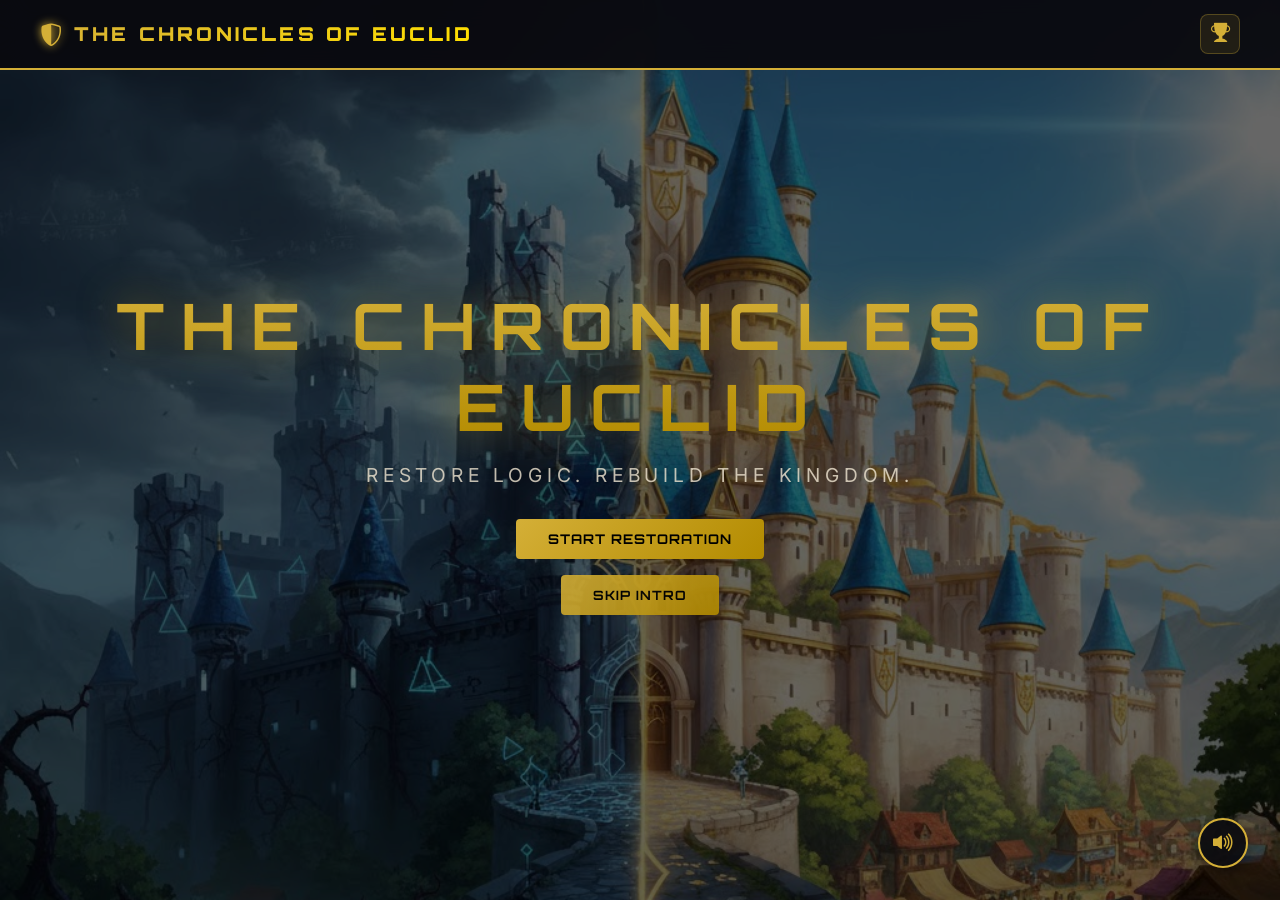
==== commit e84dd5cf: "Enhance game mechanics: population orbs, enemy invasion, hero system - Fixed nested setInterval bug " ====
--- a/index.html
+++ b/index.html
@@ -79,7 +79,7 @@
                     </div>
                 </div>
                 <div class="char-card" onclick="selectCharacter('architectFemale')">
-                    <img src="file:///C:/Users/Chloe/.gemini/antigravity/brain/e8900f96-80d4-46c9-8535-546dac5a9c21/character_architect_of_the_grids_female_1768112830831.png"
+                    <img src="file:///C:/Users/Chloe/.gemini/antigravity/brain/5d3668ac-34dd-46cf-a6ee-0fa4a454cdc8/architect_character_no_text_1768196844303.png"
                         alt="The Architect">
                     <div class="char-info">
                         <h3>THE ARCHITECT</h3>
@@ -134,7 +134,8 @@
                 <button class="btn-hud" onclick="showTutorial()" title="Game Tutorial">
                     <i class="bi bi-question-circle"></i> Tutorial
                 </button>
-                <button class="btn-hud" onclick="buyUpgrade('hero')" title="Hire Mighty Hero (500 SP)">
+                <button class="btn-hud" onclick="buyUpgrade('hero')"
+                    title="Summon Mighty Hero (Requires 100 Population)">
                     <i class="bi bi-shield-shaded"></i> Hire Hero
                 </button>
             </div>
--- a/style.css
+++ b/style.css
@@ -820,6 +820,49 @@
   animation: orbPulse 1.5s infinite ease-in-out;
 }
 
+/* Enemy Army Orb Animations */
+@keyframes enemyPulse {
+
+  0%,
+  100% {
+    transform: scale(1);
+    box-shadow: 0 0 20px rgba(255, 0, 0, 0.6);
+  }
+
+  50% {
+    transform: scale(1.15);
+    box-shadow: 0 0 35px rgba(255, 0, 0, 0.9);
+  }
+}
+
+@keyframes enemyAppear {
+  from {
+    opacity: 0;
+    transform: scale(0.3) translateX(-50px);
+  }
+
+  to {
+    opacity: 1;
+    transform: scale(1) translateX(0);
+  }
+}
+
+.enemy-orb.retreating {
+  animation: enemyRetreat 1.5s ease-in forwards !important;
+}
+
+@keyframes enemyRetreat {
+  from {
+    opacity: 1;
+    transform: scale(1);
+  }
+
+  to {
+    opacity: 0;
+    transform: scale(0.3) translateX(-100px);
+  }
+}
+
 .narrative-overlay {
   position: fixed;
   top: 0;
@@ -1510,7 +1553,6 @@
 }
 
 .game-area {
-  display: flex !important;
   flex-direction: row !important;
   padding: 1rem 1.5rem;
   /* Increased padding-top for header clearance */
@@ -2465,29 +2507,49 @@
 /* Dropdown Proof Selection */
 .proof-dropdown {
   width: 100%;
-  background: rgba(255, 255, 255, 0.95);
-  border: 1px solid var(--medieval-gold);
-  border-radius: 4px;
-  padding: 0.35rem;
-  font-family: 'Space Mono', monospace;
-  font-size: 0.8rem;
-  color: #000;
+  background: rgba(20, 20, 30, 0.95);
+  border: 2px solid var(--medieval-gold);
+  border-radius: 6px;
+  padding: 0.5rem 0.75rem;
+  font-family: 'Orbitron', sans-serif;
+  font-size: 0.75rem;
+  color: var(--medieval-gold);
   cursor: pointer;
-  font-weight: bold;
+  font-weight: 600;
   outline: none;
-  transition: all 0.2s;
+  transition: all 0.3s ease;
+  letter-spacing: 0.5px;
 }
 
 .proof-dropdown:focus {
   border-color: #fff;
-  box-shadow: 0 0 10px rgba(212, 175, 55, 0.5);
-  background: #fff;
+  box-shadow: 0 0 15px rgba(212, 175, 55, 0.5);
+  background: rgba(30, 30, 45, 0.98);
+}
+
+.proof-dropdown:hover {
+  background: rgba(30, 30, 45, 0.95);
+  border-color: #fff;
 }
 
 .proof-dropdown option {
-  background: #fff;
-  color: #000;
-  padding: 10px;
+  background: #1a1a2e;
+  color: var(--medieval-gold);
+  padding: 12px;
+  font-family: 'Space Mono', monospace;
+}
+
+.proof-dropdown-static {
+  padding: 0.6rem 0.8rem;
+  background: #1a1a2e;
+  border: 2px solid #ffd700;
+  border-radius: 6px;
+  color: #ffd700;
+  font-family: 'Orbitron', sans-serif;
+  font-size: 0.85rem;
+  font-weight: 700;
+  letter-spacing: 0.5px;
+  text-shadow: 0 0 6px rgba(255, 215, 0, 0.4);
 }
 
 .proof-row.correct {
